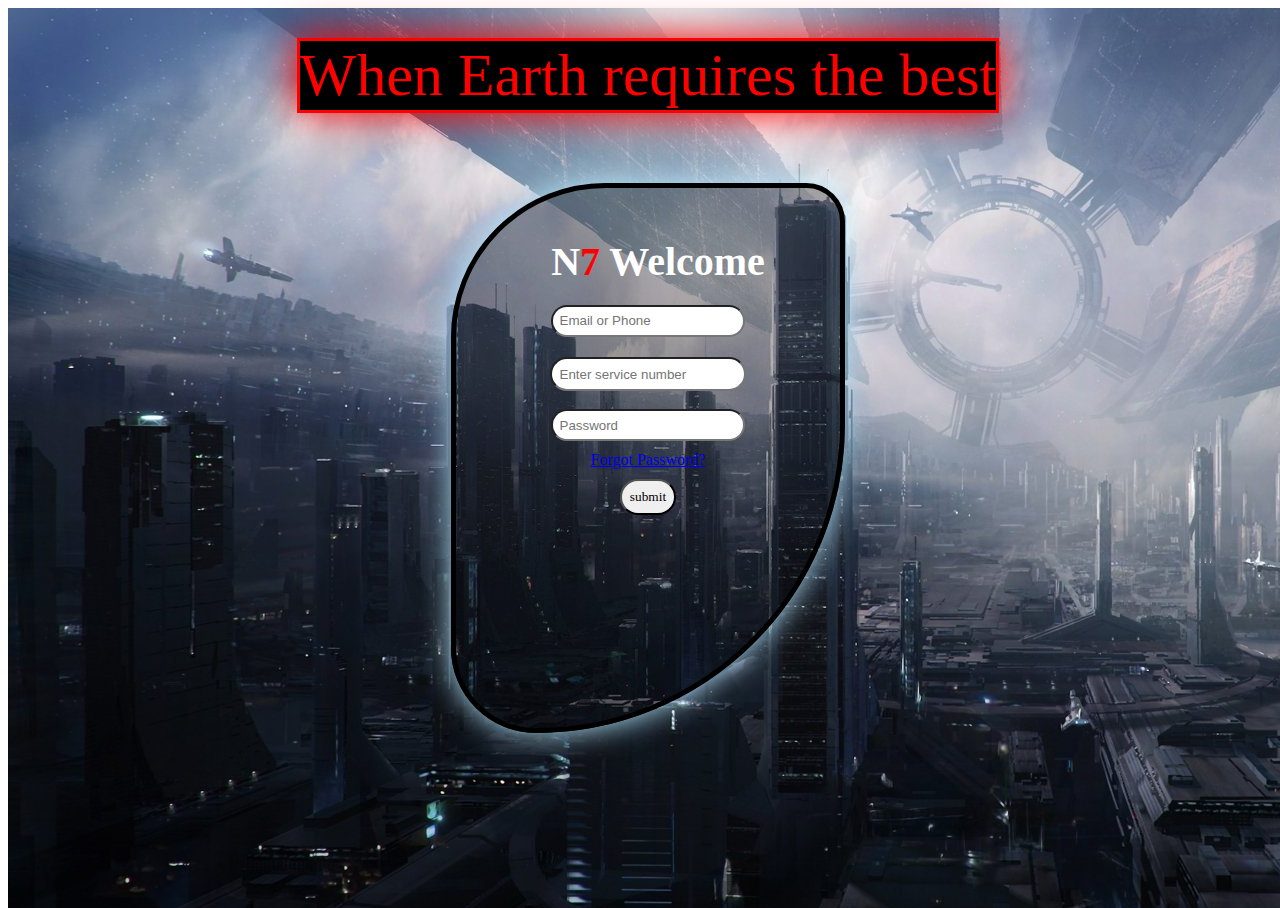
==== Index.html @ 64a7434a "third" ====
<!DOCTYPE html>
<html>

<head>
  <meta charset="utf-8">
  <meta name="viewport" content="width=device-width">
  <title>replit</title>
  <link href="style.css" rel="stylesheet" type="text/css" />
</head>

<body>
  <div class="container-fluid">
    <div class="heading">
      When Earth requires the best
    </div>
    <div class="loginbox">
      <div class="Head">
        <header>N<span class="text-7">7</span> Welcome</header>
      </div>
      <div class="input1">
        <input type="Login" placeholder="Email or Phone" id="Login"></input>
      </div>
      <div class="idinput">
        <input type="login" placeholder="Enter service number" id="servicenumber"></input>
      </div>
      <div class="input2">
        <input type="password" placeholder="Password" id="password"></input>
      </div>
      <div class="forgot">
        <a href="#">Forgot Password?</a>
      </div>
      <input type="submit" value="submit" id="Yes"></input>
    </div>
  </div>
  
  
  
  
  <script src="script.js"></script>

 <!--
  This script places a badge on your repl's full-browser view back to your repl's cover
  page. Try various colors for the theme: dark, light, red, orange, yellow, lime, green,
  teal, blue, blurple, magenta, pink!
  --> 
</body>

</html>
---- style.css ----
html, body {
    height: 100%;
    width: 100%;
  }
  .container-fluid {
    height: 100%;
    width: 100%;
    display: flex;
    justify-content: center;
    align-items: center;
    background-color: lightblue;
    background-image: url(thumb-1920-109064.jpg);
  }
  .submit:hover {
    cursor: pointer;
  }
  .loginbox {
    background-color: rgba(0, 0, 0, .3);
    box-shadow: 0px 0px 30px 0px rgb(182, 232, 255);
    border-style: solid lightblue;
    height: 60%;
    width: 30%;
    padding: 50px, 50px, 50px, 50px;
    text-align: center;
    border-radius: 20cm 5cm 40cm 11cm;
    border: solid 5px;
  }

  .input1 {
    padding: 20px 30px 20px 30px;
    font-family: 'Mass Effect Game 123';
    border-radius: 5cm;
    
  }
  .input2 {
    padding: 0px 30px 10px 30px;
    font-family: 'Mass Effect Game 123';
  }
  .forgot {
    padding-bottom: 10px;
    font-family: 'Mass Effect Game 123';
    color: rgb(255, 0, 0);
  }
  .loginbox header {
    padding-top: 50px;
    padding-left: 20px;
    font-family: 'Mass Effect Game 123';
    font-size: 40px; 
    font-weight: 700;
    color: white;
  }

  #Yes {
    border-radius: 2cm;
    padding: 2%;
    font-family: 'Mass Effect Game 123';
  }

  #Yes:hover {
    cursor: pointer;
    background-color: rgb(137, 190, 255);

  }

  .text-7 {
    color: red;
  }

  #Login {
    border-radius: 5cm;
    padding: 2%;
  }

  #password {
    border-radius: 5cm;
    padding: 2%;
  }

  #servicenumber{
    border-radius: 5cm;
    padding: 2%;
  }

  .idinput{
    padding-bottom: 18px;
  }

  .heading {
    color: rgb(255, 0, 0);
    position: absolute;
    top: 1cm;
    font-size: 60px;
    font-family: 'Mass Effect Game 123';
    border: solid rgb(255, 0, 0);
    background-color: black;
    box-shadow: 0px 0px 40px 0px;;
  }
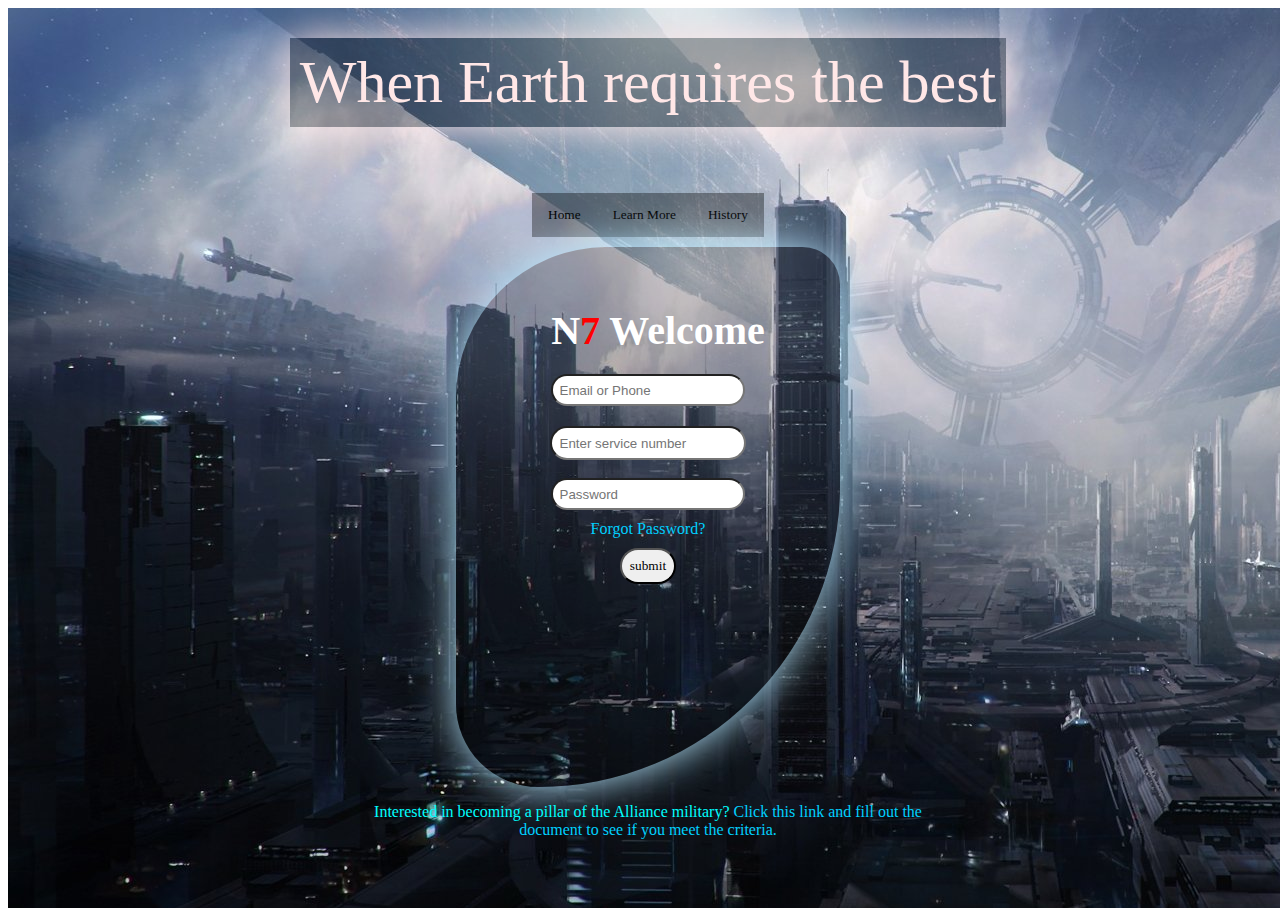
==== commit f6ea2203: "2nd" ====
--- a/Index.html
+++ b/Index.html
@@ -4,7 +4,7 @@
 <head>
   <meta charset="utf-8">
   <meta name="viewport" content="width=device-width">
-  <title>replit</title>
+  <title>N7-Login</title>
   <link href="style.css" rel="stylesheet" type="text/css" />
 </head>
 
@@ -13,6 +13,35 @@
     <div class="heading">
       When Earth requires the best
     </div>
+
+  <!-- Tab links -->
+  <div class="tab">
+    <button class="tablinks" onclick="openWindow(event, 'Home')">Home</button>
+    <button class="tablinks" onclick="openWindow(event, 'Learn More')">Learn More</button>
+    <button class="tablinks" onclick="openWindow(event, 'History')">History</button>
+  </div>
+
+    
+  
+
+  <!-- Tab content -->
+  <div id="Home" class="tabcontent">
+    <h3>Come Back</h3>
+    <p>Everything you need is here</p>
+  </div>
+
+  <div id="Learn More" class="tabcontent">
+    <h3>What we can offer you</h3>
+    <p>Wantinf to know more of what we can provide for you?.</p>
+  </div>
+
+  <div id="History" class="tabcontent">
+    <h3>The history of the N7</h3>
+    <p>We have a long history that spans almost 100 years.</p>
+  </div>
+
+
+    <!-- Loginbox -->
     <div class="loginbox">
       <div class="Head">
         <header>N<span class="text-7">7</span> Welcome</header>
@@ -31,18 +60,20 @@
       </div>
       <input type="submit" value="submit" id="Yes"></input>
     </div>
+
+    <!-- Footer and link -->
+    <footer id="footer">
+      <p>Interested in becoming a pillar of the Alliance military?
+        <a href="https://www.ea.com/games/mass-effect/mass-effect-legendary-edition">Click this link and fill out the<br> document to see if you meet the criteria.</a>
+      </p>    
+    </footer>
   </div>
-  
-  
-  
-  
+
+
+
+
   <script src="script.js"></script>
 
- <!--
-  This script places a badge on your repl's full-browser view back to your repl's cover
-  page. Try various colors for the theme: dark, light, red, orange, yellow, lime, green,
-  teal, blue, blurple, magenta, pink!
-  --> 
 </body>
 
 </html>--- a/style.css
+++ b/style.css
@@ -8,6 +8,7 @@
     display: flex;
     justify-content: center;
     align-items: center;
+    flex-direction: column;
     background-color: lightblue;
     background-image: url(thumb-1920-109064.jpg);
   }
@@ -15,15 +16,14 @@
     cursor: pointer;
   }
   .loginbox {
-    background-color: rgba(0, 0, 0, .3);
-    box-shadow: 0px 0px 30px 0px rgb(182, 232, 255);
-    border-style: solid lightblue;
+    background-color: rgba(0, 0, 0, .2);
+    box-shadow: 0px 0px 40px 0px rgb(182, 232, 255);
     height: 60%;
     width: 30%;
     padding: 50px, 50px, 50px, 50px;
     text-align: center;
     border-radius: 20cm 5cm 40cm 11cm;
-    border: solid 5px;
+    margin-top: 10px;
   }
 
   .input1 {
@@ -42,7 +42,7 @@
     color: rgb(255, 0, 0);
   }
   .loginbox header {
-    padding-top: 50px;
+    padding-top: 60px;
     padding-left: 20px;
     font-family: 'Mass Effect Game 123';
     font-size: 40px; 
@@ -86,12 +86,84 @@
   }
 
   .heading {
-    color: rgb(255, 0, 0);
+    color: rgb(255, 231, 231);
     position: absolute;
     top: 1cm;
     font-size: 60px;
     font-family: 'Mass Effect Game 123';
-    border: solid rgb(255, 0, 0);
-    background-color: black;
-    box-shadow: 0px 0px 40px 0px;;
+    background-color: rgba(0, 0, 0, .3);
+    box-shadow: 0px 0px 40px 0px;
+    padding: 10px;
+  }
+
+  #footer {
+    display: grid;
+    color: aqua;
+    font-family: 'Mass Effect Game 123';
+    margin-top: 0px;
+    margin-bottom: 0px;
+    text-align: center;
+    
+  }
+
+  a:link {
+    color: rgb(0, 208, 255);
+    background-color: transparent;
+    text-decoration: none;
+  }
+  
+  a:visited {
+    color: rgb(255, 0, 43);
+    background-color: transparent;
+    text-decoration: none;
+  }
+  
+  a:hover {
+    color: rgb(165, 86, 255);
+    background-color: transparent;
+    text-decoration: underline;
+  }
+  
+  a:active {
+    color: rgb(140, 1, 196);
+    background-color: transparent;
+    text-decoration: underline;
+  }
+
+  /* Tabs */
+  .tab {
+    overflow: hidden;
+    background-color: rgba(0, 0, 0, .2);
+    margin-top: 3.5cm;
+  }
+  
+  /* Style the buttons that are used to open the tab content */
+  .tab button {
+    background-color: inherit;
+    float: left;
+    border: none;
+    outline: none;
+    cursor: pointer;
+    padding: 14px 16px;
+    transition: 0.3s;
+    font-family: 'Mass Effect Game 123';
+    margin-bottom: ;
+  }
+  
+  /* Change background color of buttons on hover */
+  .tab button:hover {
+    background-color: #ddd;
+  }
+  
+  /* Create an active/current tablink class */
+  .tab button.active {
+    background-color: #ccc;
+  }
+  
+  /* Style the tab content */
+  .tabcontent {
+    display: none;
+    padding: 6px 12px;
+    border: 1px solid #ccc;
+    border-top: none;
   }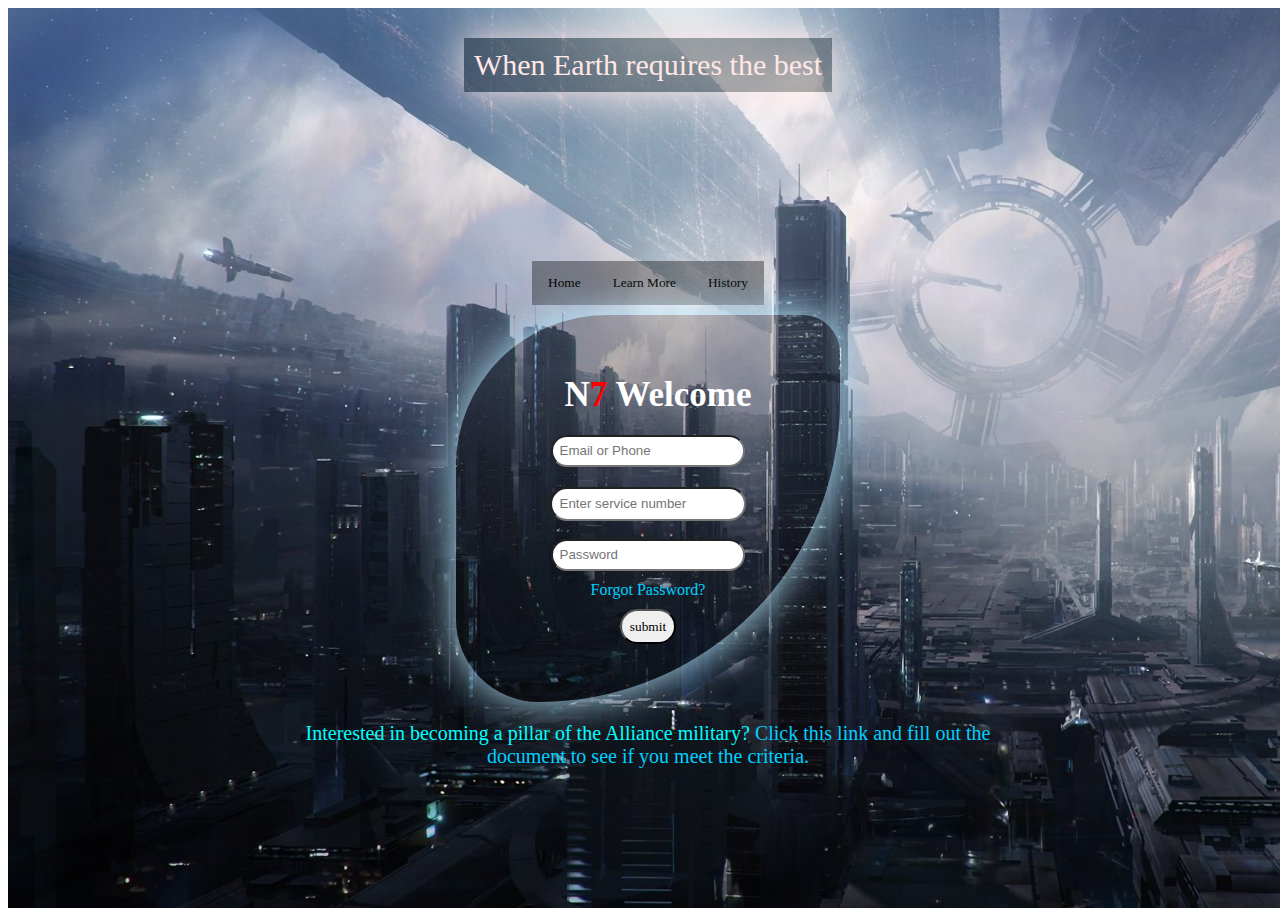
==== commit 90b12608: "4" ====
--- a/Index.html
+++ b/Index.html
@@ -21,7 +21,6 @@
     <button class="tablinks" onclick="openWindow(event, 'History')">History</button>
   </div>
 
-    
   
 
   <!-- Tab content -->
@@ -32,7 +31,7 @@
 
   <div id="Learn More" class="tabcontent">
     <h3>What we can offer you</h3>
-    <p>Wantinf to know more of what we can provide for you?.</p>
+    <p>Wanting to know more of what we can provide for you?.</p>
   </div>
 
   <div id="History" class="tabcontent">
@@ -72,7 +71,7 @@
 
 
 
-  <script src="script.js"></script>
+  <script src="Javascript.js"></script>
 
 </body>
 
--- a/style.css
+++ b/style.css
@@ -26,6 +26,36 @@
     margin-top: 10px;
   }
 
+  @media screen and (max-width: 800px) {
+    .loginbox {
+      width: 40%;
+    }
+  }
+
+  @media screen and (max-width: 1700px) and (min-width: 800px) {
+    .loginbox {
+      width: 30%;
+    }
+  }
+
+  @media screen and (max-width: 700px) and (min-width: 340px) {
+    .loginbox {
+      width: 80%;
+    }
+  }
+
+  @media screen and (max-height: 800px) {
+    .loginbox {
+      height: 60%;
+    }
+  }
+
+  @media screen and (max-height: 1700px) and (min-height: 800px) {
+    .loginbox {
+      height: 43%;
+    }
+  }
+
   .input1 {
     padding: 20px 30px 20px 30px;
     font-family: 'Mass Effect Game 123';
@@ -48,6 +78,18 @@
     font-size: 40px; 
     font-weight: 700;
     color: white;
+  }
+
+  @media screen and (max-width: 800px) {
+    .loginbox header {
+      font-size: 30px;
+    }
+  }
+
+  @media screen and (max-width: 1700px) and (min-width: 800px) {
+    .loginbox header {
+      font-size: 35px;
+    }
   }
 
   #Yes {
@@ -94,7 +136,22 @@
     background-color: rgba(0, 0, 0, .3);
     box-shadow: 0px 0px 40px 0px;
     padding: 10px;
-  }
+    text-align: center;
+  }
+
+  @media screen and (max-width: 500px) {
+    .heading {
+      font-size: 20px;
+    }
+  }
+
+  @media screen and (max-width: 1700px) and (min-width:500px ) {
+    .heading {
+      font-size: 30px;
+    }
+  }
+
+
 
   #footer {
     display: grid;
@@ -104,6 +161,24 @@
     margin-bottom: 0px;
     text-align: center;
     
+  }
+
+  @media screen and (max-width: 800px) {
+    #footer {
+      font-size: 12px;
+    }
+  }
+
+  @media screen and (max-width: 1700px) and (min-width: 800px) {
+    #footer {
+      font-size: 20px;
+    }
+  }
+
+  @media screen and (max-height: 844px) and (min-height: 844px) {
+    #footer {
+      padding-top: 59px;
+    }
   }
 
   a:link {
@@ -164,6 +239,8 @@
   .tabcontent {
     display: none;
     padding: 6px 12px;
-    border: 1px solid #ccc;
     border-top: none;
+    background-color: rgba(0, 0, 0, .20);
+    font-family: 'Mass Effect Game 123';
+
   }